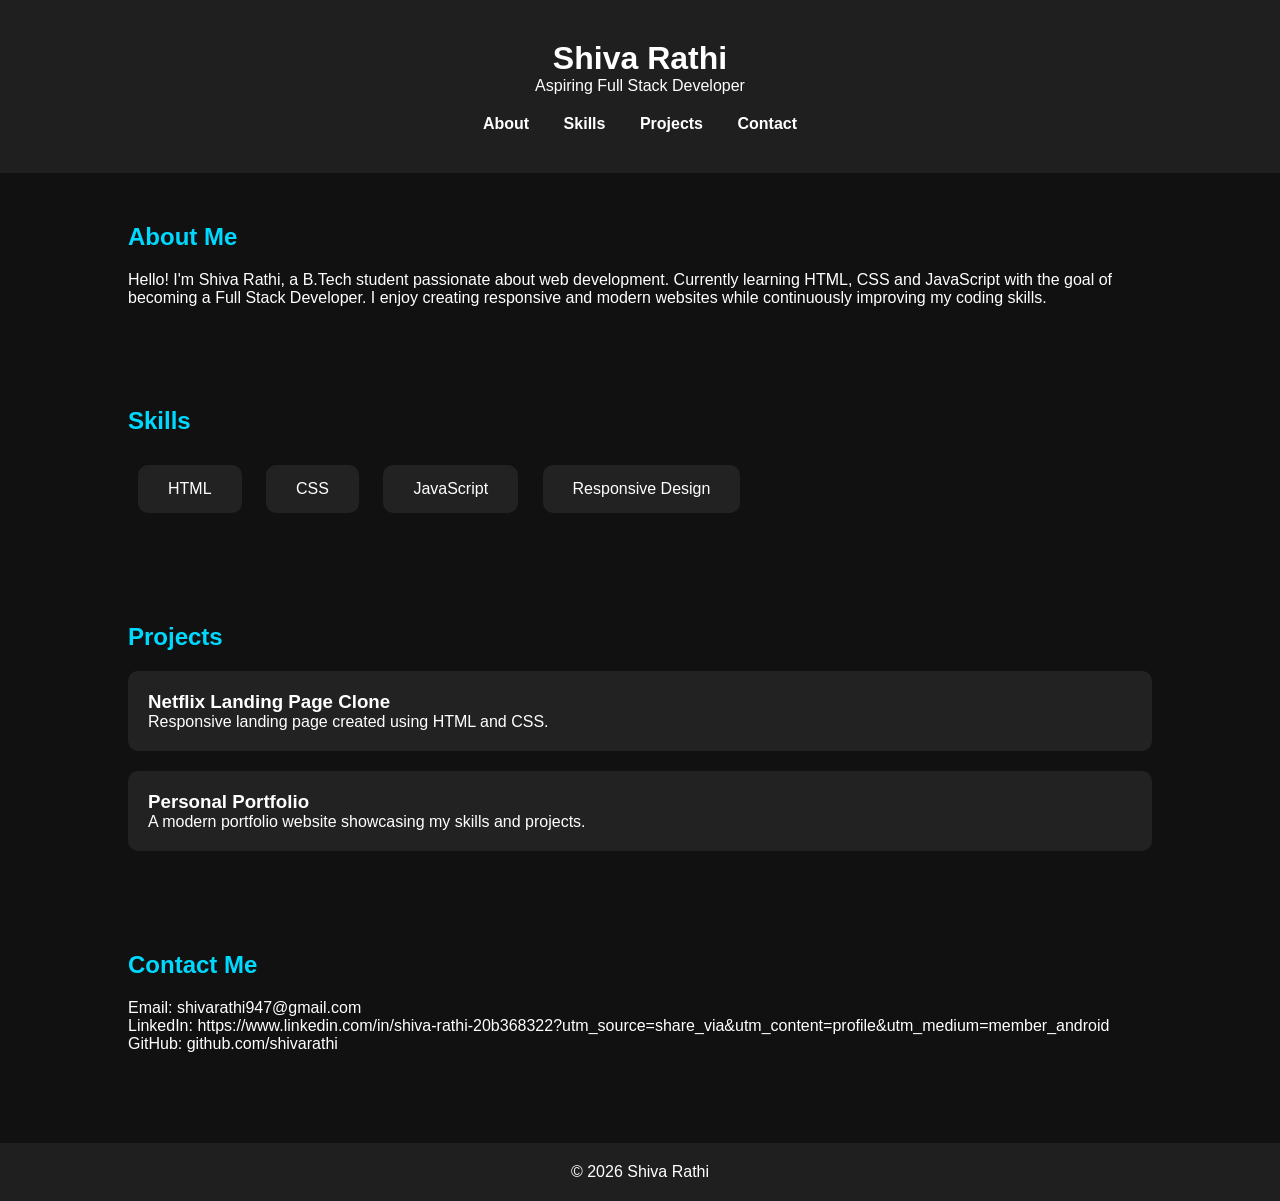
==== index.html @ f9a6e87f "Add files via upload" ====
<!DOCTYPE html>
<html lang="en">
<head>
<meta charset="UTF-8">
<meta name="viewport" content="width=device-width, initial-scale=1.0">
<title>Shiva Rathi | Portfolio</title>
<link rel="stylesheet" href="style.css">
</head>

<body>

<header>
<h1>Shiva Rathi</h1>
<p>Aspiring Full Stack Developer</p>

<nav>
<a href="#about">About</a>
<a href="#skills">Skills</a>
<a href="#projects">Projects</a>
<a href="#contact">Contact</a>
</nav>
</header>

<section id="about">
<h2>About Me</h2>
<p>
Hello! I'm Shiva Rathi, a B.Tech student passionate about web development.
Currently learning HTML, CSS and JavaScript with the goal of becoming a Full Stack Developer.
I enjoy creating responsive and modern websites while continuously improving my coding skills.
</p>
</section>

<section id="skills">
<h2>Skills</h2>

<div class="card">
HTML
</div>

<div class="card">
CSS
</div>

<div class="card">
JavaScript
</div>

<div class="card">
Responsive Design
</div>

</section>

<section id="projects">
<h2>Projects</h2>

<div class="project">
<h3>Netflix Landing Page Clone</h3>
<p>Responsive landing page created using HTML and CSS.</p>
</div>

<div class="project">
<h3>Personal Portfolio</h3>
<p>A modern portfolio website showcasing my skills and projects.</p>
</div>

</section>

<section id="contact">
<h2>Contact Me</h2>

<p>Email: shivarathi947@gmail.com</p>

<p>LinkedIn: https://www.linkedin.com/in/shiva-rathi-20b368322?utm_source=share_via&utm_content=profile&utm_medium=member_android</p>

<p>GitHub: github.com/shivarathi</p>

</section>

<footer>
<p>© 2026 Shiva Rathi</p>
</footer>

</body>
</html>
---- style.css ----
*{
margin:0;
padding:0;
box-sizing:border-box;
font-family:Arial,sans-serif;
}

body{
background:#111;
color:white;
}

header{
background:#1f1f1f;
text-align:center;
padding:40px;
}

nav{
margin-top:20px;
}

nav a{
color:white;
text-decoration:none;
margin:15px;
font-weight:bold;
}

section{
padding:50px 10%;
}

h2{
margin-bottom:20px;
color:#00d9ff;
}

.card{
display:inline-block;
background:#222;
padding:15px 30px;
margin:10px;
border-radius:10px;
transition:.3s;
}

.card:hover{
background:#00d9ff;
color:black;
}

.project{
background:#222;
padding:20px;
margin-top:20px;
border-radius:10px;
}

footer{
text-align:center;
padding:20px;
background:#1f1f1f;
margin-top:40px;
}
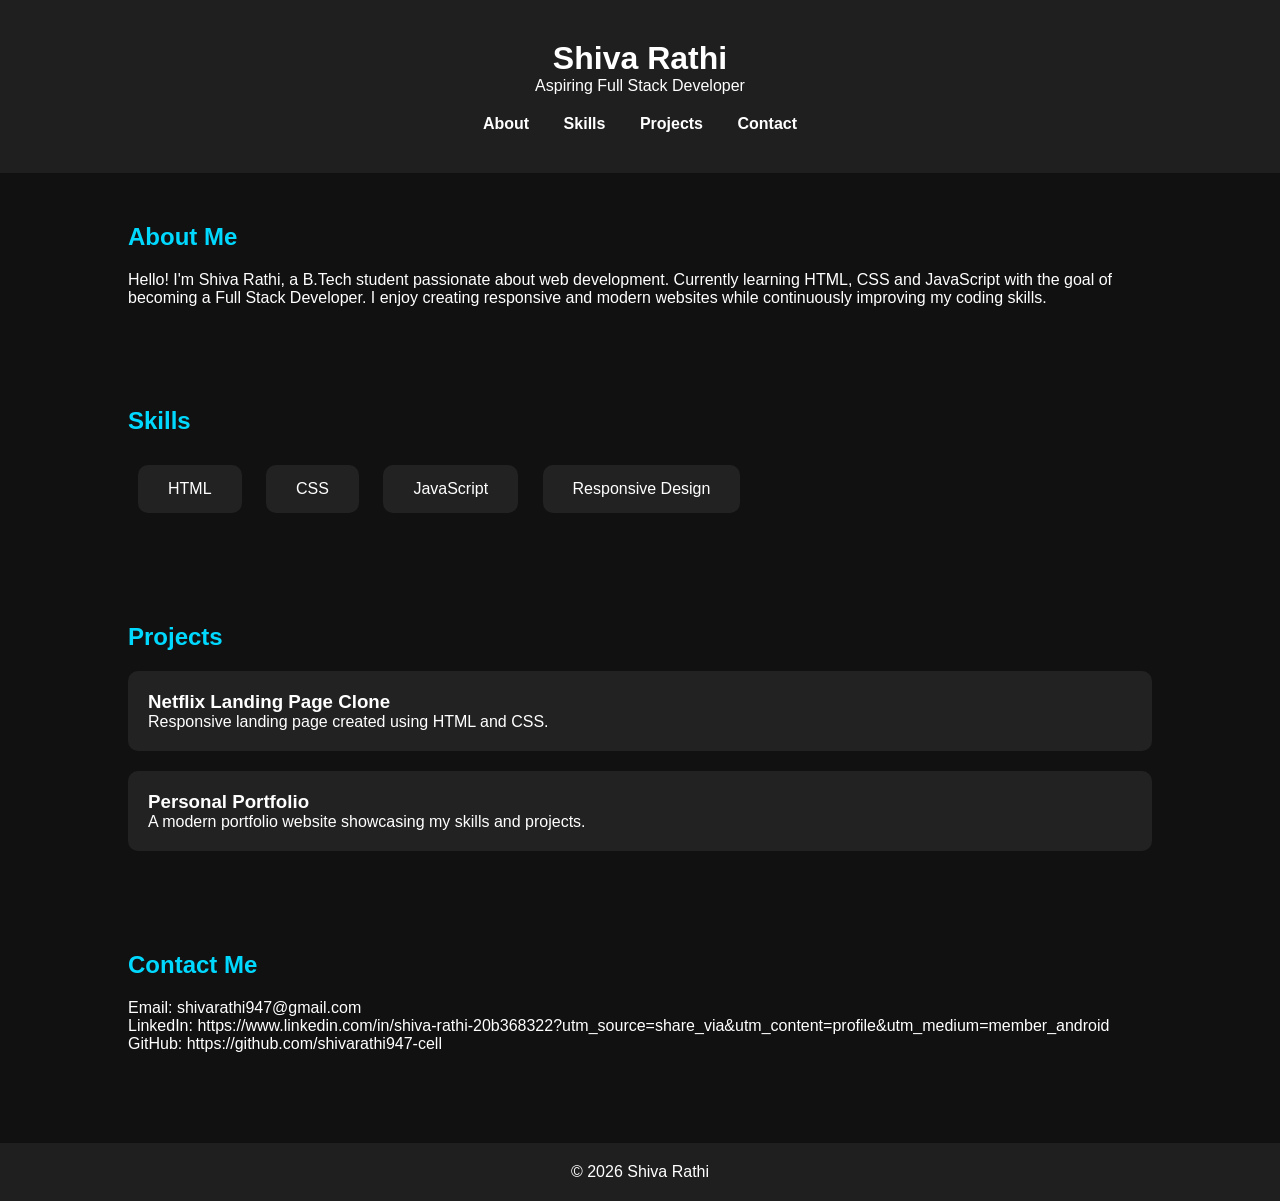
==== commit 33aea27f: "Add files via upload" ====
--- a/index.html
+++ b/index.html
@@ -73,7 +73,7 @@
 
 <p>LinkedIn: https://www.linkedin.com/in/shiva-rathi-20b368322?utm_source=share_via&utm_content=profile&utm_medium=member_android</p>
 
-<p>GitHub: github.com/shivarathi</p>
+<p>GitHub: https://github.com/shivarathi947-cell</p>
 
 </section>
 
